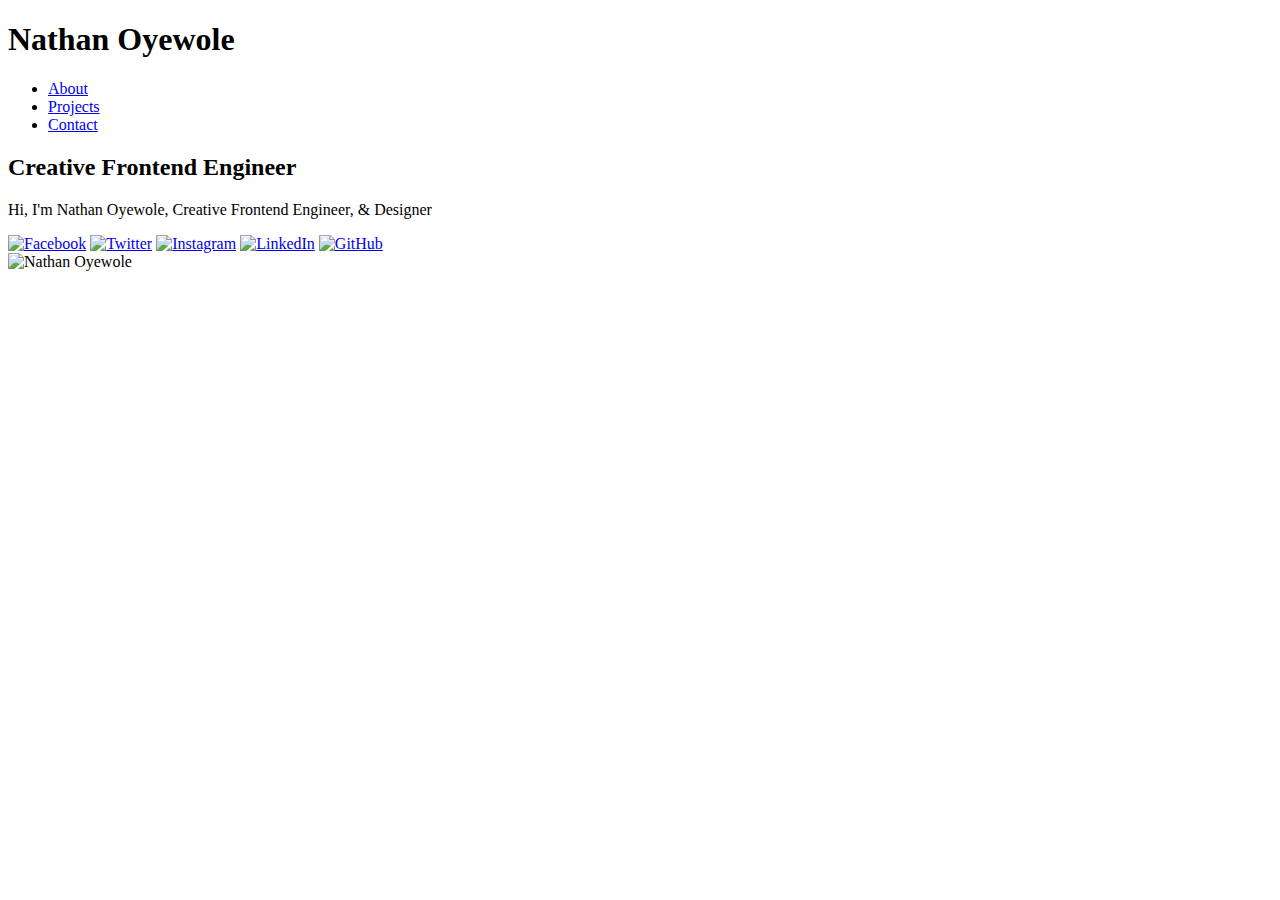
==== index.html @ 6513801b "Starter file: index.html!" ====
<!DOCTYPE html>
<html lang="en">
<head>
    <meta charset="UTF-8">
    <meta name="viewport" content="width=device-width, initial-scale=1.0">
    <title>Nathan Oyewole | Portfolio</title>
    <link rel="stylesheet" href="./styles/styles.css">
</head>
<body>
    <header class="main-header">
        <div class="logo">
            <h1>Nathan Oyewole</h1>
        </div>
        <nav>
            <ul>
                <li><a href="./components/about.html">About</a></li>
                <li><a href="./components/projects.html">Projects</a></li>
                <li><a href="./components/contact.html">Contact</a></li>
            </ul>
        </nav>
    </header>
    
    <main class="main-content">
        <section class="hero">
            <div class="hero-text">
                <h2>Creative Frontend Engineer</h2>
                <p>Hi, I'm Nathan Oyewole, Creative Frontend Engineer, & Designer</p>
                                <div class="social-icons">
                    <a href="https://facebook.com/justnathnn"><img src="./svgs/icons8-facebook.svg" alt="Facebook"></a>
                    <a href="https://twitter.com/NathanOyewole"><img src="./svgs/icons8-twitterx.svg" alt="Twitter"></a>
                    <a href="https://instagram.com/justnathnn"><img src="./svgs/icons8-instagram.svg" alt="Instagram"></a>
                    <a href="https://linkedin.com/NathanOyewole"><img src="./svgs/icons8-linkedin.svg" alt="LinkedIn"></a>
                    <a href="https://github.com/NathanOyewole"><img src="./svgs/icons8-github.svg" alt="GitHub"></a>
                </div>
            </div>
            <div class="hero-image">
                <img src="path/to/profile-image.png" alt="Nathan Oyewole">
            </div>
        </section>
    </main>

    <script src="scripts.js"></script>
</body>
</html>
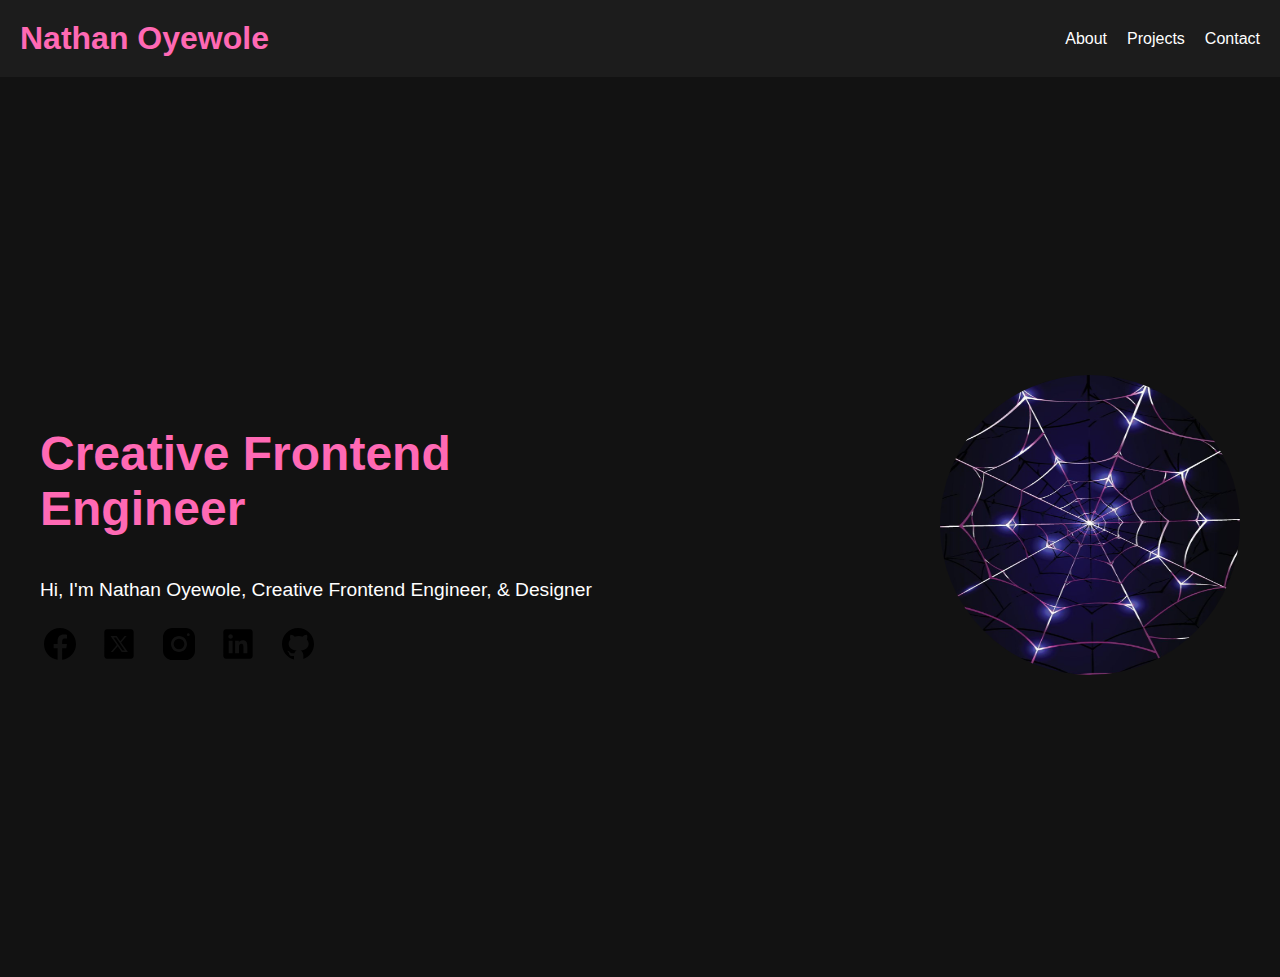
==== commit 5f837ed3: "Updated starter file: index.html!" ====
--- a/index.html
+++ b/index.html
@@ -34,7 +34,7 @@
                 </div>
             </div>
             <div class="hero-image">
-                <img src="path/to/profile-image.png" alt="Nathan Oyewole">
+                <img src="./assets/spider webs cover Background elegant purple use for cover design, poster, wallpaper, etc_ (1).jpg" alt="Nathan Oyewole">
             </div>
         </section>
     </main>
--- a/styles/styles.css
+++ b/styles/styles.css
@@ -0,0 +1,86 @@
+body {
+    margin: 0;
+    font-family: Arial, sans-serif;
+    background-color: #121212;
+    color: white;
+}
+
+.main-header {
+    display: flex;
+    justify-content: space-between;
+    align-items: center;
+    padding: 20px;
+    background-color: #1c1c1c;
+}
+
+.logo h1 {
+    margin: 0;
+    color: #ff69b4;
+}
+
+nav ul {
+    list-style-type: none;
+    margin: 0;
+    padding: 0;
+    display: flex;
+}
+
+nav ul li {
+    margin-left: 20px;
+}
+
+nav ul li a {
+    color: white;
+    text-decoration: none;
+}
+
+nav ul li a:hover {
+    color: #ff69b4;
+}
+
+.main-content {
+    display: flex;
+    align-items: center;
+    justify-content: center;
+    height: 100vh;
+    padding: 0 20px;
+}
+
+.hero {
+    display: flex;
+    align-items: center;
+    justify-content: space-between;
+    max-width: 1200px;
+    width: 100%;
+    margin: 0 auto;
+}
+
+.hero-text {
+    max-width: 600px;
+}
+
+.hero-text h2 {
+    font-size: 3em;
+    color: #ff69b4;
+}
+
+.hero-text p {
+    font-size: 1.2em;
+    line-height: 1.5;
+}
+
+.social-icons a {
+    margin-right: 15px;
+}
+
+.social-icons img {
+    width: 40px;
+    height: 40px;
+}
+
+.hero-image img {
+    width: 300px;
+    height: 300px;
+    border-radius: 50%;
+}
+
